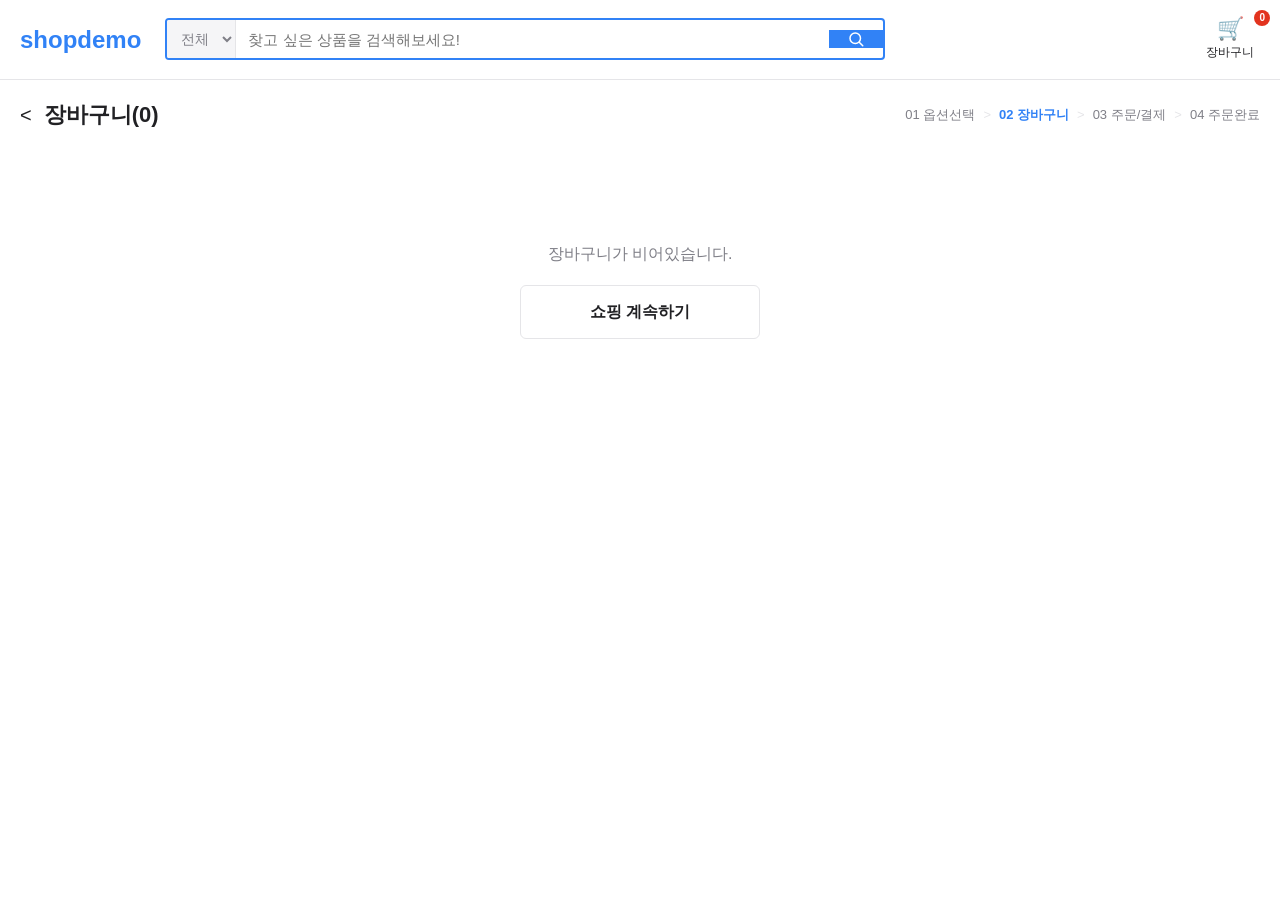
==== cart.html @ eaec2570 "Add cart screen with real localStorage-backed cart state Introduces js/cart-store.js as the shared c" ====
<!doctype html>
<html lang="ko">
<head>
  <meta charset="UTF-8" />
  <meta name="viewport" content="width=device-width, initial-scale=1.0" />
  <title>장바구니</title>
  <link rel="stylesheet" href="assets/css/styles.css" />
</head>
<body>
  <header class="site-header">
    <div class="header-inner">
      <a href="index.html" class="logo">shopdemo</a>
      <div class="search-bar">
        <select>
          <option>전체</option>
        </select>
        <input type="text" placeholder="찾고 싶은 상품을 검색해보세요!" />
        <button type="button" aria-label="검색">
          <svg viewBox="0 0 24 24" fill="none" stroke-width="2" stroke-linecap="round" stroke-linejoin="round">
            <circle cx="11" cy="11" r="7"></circle>
            <line x1="21" y1="21" x2="16.65" y2="16.65"></line>
          </svg>
        </button>
      </div>
      <div class="header-actions">
        <a href="cart.html" class="action">
          <span class="icon">🛒</span>
          <span>장바구니</span>
          <span class="cart-count" id="cart-count">0</span>
        </a>
      </div>
    </div>
  </header>

  <div class="cart-title-row">
    <a href="index.html" class="cart-back" aria-label="이전으로">&lt;</a>
    <h1 id="cart-title">장바구니</h1>
    <div class="cart-stepper">
      <span class="step">01 옵션선택</span>
      <span class="sep">&gt;</span>
      <span class="step active">02 장바구니</span>
      <span class="sep">&gt;</span>
      <span class="step">03 주문/결제</span>
      <span class="sep">&gt;</span>
      <span class="step">04 주문완료</span>
    </div>
  </div>

  <div class="cart-layout" id="cart-layout"></div>

  <script type="module" src="js/cart.js"></script>
</body>
</html>
---- assets/css/styles.css ----
:root {
  --color-bg: #ffffff;
  --color-surface: #ffffff;
  --color-text: #212124;
  --color-text-muted: #7f7f87;
  --color-border: #e5e5e8;
  --color-primary: #3182f6;
  --color-discount: #e2331e;
  --color-badge: #2e7ce0;
  --color-badge-bg: #eaf2fe;
  --color-delivery: #00a173;
  --max-width: 1280px;
}

* {
  box-sizing: border-box;
}

body {
  margin: 0;
  font-family: -apple-system, BlinkMacSystemFont, "Pretendard", "Apple SD Gothic Neo",
    "Segoe UI", sans-serif;
  background: var(--color-bg);
  color: var(--color-text);
  line-height: 1.4;
}

a {
  color: inherit;
  text-decoration: none;
}

/* Header */
header.site-header {
  border-bottom: 1px solid var(--color-border);
}

.header-inner {
  max-width: var(--max-width);
  margin: 0 auto;
  display: flex;
  align-items: center;
  gap: 24px;
  padding: 14px 20px;
}

.logo {
  font-size: 24px;
  font-weight: 800;
  color: var(--color-primary);
  white-space: nowrap;
}

.search-bar {
  flex: 1;
  display: flex;
  align-items: center;
  border: 2px solid var(--color-primary);
  border-radius: 4px;
  overflow: hidden;
  max-width: 720px;
}

.search-bar select {
  border: none;
  background: #f5f5f7;
  padding: 10px 10px;
  font-size: 14px;
  color: var(--color-text-muted);
  border-right: 1px solid var(--color-border);
}

.search-bar input {
  flex: 1;
  border: none;
  padding: 10px 12px;
  font-size: 15px;
  outline: none;
}

.search-bar button {
  display: flex;
  align-items: center;
  justify-content: center;
  border: none;
  background: var(--color-primary);
  color: #fff;
  padding: 0 18px;
  height: 100%;
  cursor: pointer;
}

.search-bar button svg {
  width: 18px;
  height: 18px;
  stroke: #fff;
}

.header-actions {
  display: flex;
  align-items: center;
  gap: 28px;
  margin-left: auto;
  padding-left: 20px;
  white-space: nowrap;
}

.header-actions .action {
  display: flex;
  flex-direction: column;
  align-items: center;
  font-size: 12px;
  color: var(--color-text);
  gap: 4px;
  position: relative;
  padding: 4px 6px;
}

.header-actions .icon {
  font-size: 22px;
  line-height: 1;
}

.cart-count {
  position: absolute;
  top: -4px;
  right: -10px;
  background: var(--color-discount);
  color: #fff;
  font-size: 10px;
  font-weight: 700;
  border-radius: 999px;
  padding: 1px 5px;
  min-width: 15px;
  text-align: center;
}

/* Breadcrumb */
.breadcrumb {
  max-width: var(--max-width);
  margin: 0 auto;
  padding: 10px 20px;
  font-size: 13px;
  color: var(--color-text-muted);
}

/* Layout */
.page-layout {
  max-width: var(--max-width);
  margin: 0 auto;
  display: grid;
  grid-template-columns: 220px 1fr;
  gap: 24px;
  padding: 0 20px 48px;
  align-items: start;
}

/* Sidebar */
.sidebar {
  border: 1px solid var(--color-border);
  border-radius: 6px;
  padding: 16px;
  position: sticky;
  top: 16px;
}

.sidebar h3 {
  font-size: 15px;
  margin: 0 0 10px;
}

.filter-list {
  list-style: none;
  margin: 0 0 20px;
  padding: 0;
  display: flex;
  flex-direction: column;
  gap: 8px;
}

.filter-list label {
  display: flex;
  align-items: center;
  gap: 8px;
  font-size: 13px;
  color: var(--color-text);
  cursor: pointer;
}

.category-list {
  list-style: none;
  margin: 0;
  padding: 0;
  border-top: 1px solid var(--color-border);
  padding-top: 12px;
}

.category-row {
  display: flex;
  justify-content: space-between;
  align-items: center;
  padding: 7px 4px;
  font-size: 13px;
  border-radius: 4px;
  cursor: pointer;
}

.category-row.active {
  color: var(--color-primary);
  font-weight: 700;
}

.category-row .chevron {
  color: var(--color-text-muted);
  font-size: 11px;
  transition: transform 0.15s ease;
}

.category-row .chevron.open {
  transform: rotate(90deg);
  color: var(--color-primary);
}

.subcategory-list {
  list-style: none;
  margin: 2px 0 8px;
  padding: 0 0 0 14px;
  display: flex;
  flex-direction: column;
}

.subcategory-item {
  padding: 6px 4px;
  font-size: 13px;
  color: var(--color-text-muted);
  cursor: pointer;
  border-radius: 4px;
}

.subcategory-item:hover {
  color: var(--color-text);
  background: #f5f5f7;
}

/* Main content */
.main-content h1 {
  font-size: 24px;
  margin: 4px 0 16px;
}

.toolbar {
  display: flex;
  align-items: center;
  justify-content: space-between;
  border-bottom: 2px solid var(--color-text);
  padding-bottom: 12px;
  margin-bottom: 20px;
}

.sort-tabs {
  display: flex;
  gap: 18px;
}

.sort-tabs button {
  border: none;
  background: none;
  font-size: 14px;
  color: var(--color-text-muted);
  cursor: pointer;
  padding: 0;
  font-weight: 500;
}

.sort-tabs button.active {
  color: var(--color-text);
  font-weight: 700;
}

.page-size {
  font-size: 13px;
  color: var(--color-text-muted);
  border: 1px solid var(--color-border);
  border-radius: 4px;
  padding: 6px 10px;
  background: #fff;
}

/* Product grid */
.product-grid {
  display: grid;
  grid-template-columns: repeat(4, 1fr);
  gap: 28px 16px;
}

.product-card {
  display: flex;
  flex-direction: column;
  gap: 4px;
  cursor: pointer;
}

.product-card .thumb {
  width: 100%;
  aspect-ratio: 1 / 1;
  background: #f5f5f7;
  border-radius: 6px;
  overflow: hidden;
  margin-bottom: 8px;
}

.product-card .thumb img {
  width: 100%;
  height: 100%;
  object-fit: cover;
  display: block;
}

.product-card .name {
  font-size: 14px;
  color: var(--color-text);
  display: -webkit-box;
  -webkit-line-clamp: 2;
  -webkit-box-orient: vertical;
  overflow: hidden;
  min-height: 38px;
}

.product-card .discount-line {
  font-size: 13px;
  color: var(--color-discount);
  font-weight: 700;
}

.product-card .discount-line .original-price {
  color: var(--color-text-muted);
  font-weight: 400;
  text-decoration: line-through;
  margin-left: 4px;
}

.product-card .price-row {
  display: flex;
  align-items: center;
  gap: 6px;
  margin-top: 2px;
}

.product-card .price {
  font-size: 17px;
  font-weight: 800;
}

.badge {
  display: inline-block;
  font-size: 11px;
  font-weight: 700;
  padding: 1px 5px;
  border-radius: 3px;
}

.badge.delivery {
  background: var(--color-badge-bg);
  color: var(--color-badge);
}

.delivery-text {
  font-size: 12px;
  color: var(--color-delivery);
  font-weight: 600;
}

.rating-row {
  display: flex;
  align-items: center;
  gap: 4px;
  font-size: 12px;
  color: var(--color-text-muted);
}

.rating-row .stars {
  color: #ffb800;
}

.reward-badge {
  display: inline-block;
  align-self: flex-start;
  font-size: 11px;
  color: var(--color-text-muted);
  border: 1px solid var(--color-border);
  border-radius: 999px;
  padding: 2px 8px;
  margin-top: 4px;
}

@media (max-width: 900px) {
  .page-layout {
    grid-template-columns: 1fr;
  }
  .sidebar {
    position: static;
  }
  .product-grid {
    grid-template-columns: repeat(2, 1fr);
  }
}

/* Product detail page */
.detail-layout {
  max-width: var(--max-width);
  margin: 0 auto;
  display: grid;
  grid-template-columns: 84px 460px 1fr;
  gap: 24px;
  padding: 24px 20px 64px;
  align-items: start;
}

.gallery-thumbs {
  display: flex;
  flex-direction: column;
  gap: 8px;
  max-height: 540px;
  overflow-y: auto;
}

.thumb-btn {
  width: 100%;
  aspect-ratio: 1 / 1;
  padding: 0;
  border: 2px solid transparent;
  border-radius: 4px;
  overflow: hidden;
  cursor: pointer;
  background: #f5f5f7;
}

.thumb-btn.active {
  border-color: var(--color-primary);
}

.thumb-btn img {
  width: 100%;
  height: 100%;
  object-fit: cover;
  display: block;
}

.gallery-main {
  width: 100%;
  aspect-ratio: 1 / 1;
  background: #f5f5f7;
  border-radius: 8px;
  overflow: hidden;
}

.gallery-main img {
  width: 100%;
  height: 100%;
  object-fit: cover;
  display: block;
}

.detail-title {
  font-size: 20px;
  font-weight: 700;
  margin: 0 0 12px;
  line-height: 1.4;
}

.detail-rating {
  font-size: 14px;
  gap: 8px;
  margin-bottom: 16px;
  padding-bottom: 16px;
  border-bottom: 1px solid var(--color-border);
}

.detail-rating .stars {
  font-size: 14px;
}

.detail-price-block {
  margin-bottom: 4px;
}

.detail-discount-line {
  display: flex;
  align-items: baseline;
  gap: 8px;
  margin-bottom: 4px;
}

.detail-discount-line .discount-percent {
  font-size: 20px;
  color: var(--color-discount);
  font-weight: 800;
}

.detail-discount-line .original-price {
  font-size: 14px;
  color: var(--color-text-muted);
  font-weight: 400;
  text-decoration: line-through;
}

.detail-price {
  font-size: 28px;
  font-weight: 800;
}

.qty-row {
  display: flex;
  align-items: center;
  gap: 16px;
  margin-top: 20px;
  padding: 20px 0;
  border-top: 1px solid var(--color-border);
  font-size: 14px;
}

.qty-selector {
  display: flex;
  align-items: center;
  border: 1px solid var(--color-border);
  border-radius: 4px;
}

.qty-selector button {
  background: #f5f5f7;
  border: none;
  color: var(--color-text);
  width: 32px;
  height: 32px;
  font-size: 16px;
  cursor: pointer;
}

.qty-selector span {
  width: 40px;
  text-align: center;
  font-size: 14px;
}

.total-row {
  font-size: 14px;
  color: var(--color-text-muted);
  padding-bottom: 20px;
}

.total-row strong {
  color: var(--color-text);
  font-size: 18px;
  margin-left: 6px;
}

.detail-actions {
  display: flex;
  gap: 10px;
}

.detail-actions button {
  flex: 1;
  padding: 14px;
  font-size: 16px;
  font-weight: 700;
  border-radius: 6px;
  cursor: pointer;
}

.btn-cart {
  background: #fff;
  border: 1px solid var(--color-primary);
  color: var(--color-primary);
}

.btn-buy {
  background: var(--color-primary);
  border: 1px solid var(--color-primary);
  color: #fff;
}

.cart-toast {
  margin-top: 14px;
  padding: 10px 14px;
  background: #212124;
  color: #fff;
  border-radius: 6px;
  font-size: 13px;
  text-align: center;
}

@media (max-width: 900px) {
  .detail-layout {
    grid-template-columns: 64px 1fr;
    grid-template-areas:
      "thumbs main"
      "info info";
  }
  .gallery-thumbs {
    grid-area: thumbs;
  }
  .gallery-main {
    grid-area: main;
  }
  .detail-info {
    grid-area: info;
  }
}

/* Detail page tabs */
.detail-tabs-section {
  border-top: 8px solid var(--color-bg-muted, #f5f5f7);
}

.detail-tabs-inner {
  max-width: var(--max-width);
  margin: 0 auto;
  padding: 0 20px 64px;
}

.detail-tabs {
  display: flex;
  border-bottom: 1px solid var(--color-border);
  position: sticky;
  top: 0;
  background: var(--color-surface);
  z-index: 10;
}

.tab-btn {
  flex: 1;
  background: none;
  border: none;
  border-bottom: 3px solid transparent;
  padding: 16px 8px;
  font-size: 15px;
  color: var(--color-text-muted);
  cursor: pointer;
  text-align: center;
}

.tab-btn.active {
  color: var(--color-text);
  font-weight: 700;
  border-bottom-color: var(--color-text);
}

.tab-panel {
  padding: 32px 8px;
  scroll-margin-top: 56px;
}

.section-heading {
  font-size: 18px;
  font-weight: 700;
  margin: 0 0 20px;
}

.detail-description-text {
  font-size: 14px;
  line-height: 1.7;
  color: var(--color-text);
  max-width: 720px;
  margin: 0 auto 24px;
}

.detail-description-images {
  display: flex;
  flex-direction: column;
  gap: 12px;
  max-width: 720px;
  margin: 0 auto;
}

.detail-description-images img {
  width: 100%;
  border-radius: 8px;
  background: #f5f5f7;
  aspect-ratio: 4 / 3;
  object-fit: cover;
}

.review-list {
  display: flex;
  flex-direction: column;
}

.review-card {
  padding: 16px 0;
  border-bottom: 1px solid var(--color-border);
}

.review-header {
  display: flex;
  align-items: center;
  gap: 10px;
  margin-bottom: 6px;
  font-size: 13px;
}

.review-nickname {
  font-weight: 700;
}

.review-header .stars {
  color: #ffb800;
  letter-spacing: 1px;
}

.review-date {
  color: var(--color-text-muted);
  margin-left: auto;
}

.review-content {
  font-size: 14px;
  color: var(--color-text);
  margin: 0;
  line-height: 1.6;
}

.qna-list {
  display: flex;
  flex-direction: column;
}

.qna-item {
  padding: 16px 0;
  border-bottom: 1px solid var(--color-border);
}

.qna-question,
.qna-answer {
  display: flex;
  align-items: flex-start;
  gap: 10px;
  font-size: 14px;
  line-height: 1.6;
}

.qna-question {
  color: var(--color-text);
  font-weight: 600;
  margin-bottom: 8px;
}

.qna-answer {
  color: var(--color-text-muted);
}

.qna-answer.pending {
  color: var(--color-text-muted);
  font-style: italic;
  padding-left: 30px;
}

.qna-date {
  margin-left: auto;
  color: var(--color-text-muted);
  font-weight: 400;
  font-size: 12px;
  white-space: nowrap;
}

.qna-tag {
  flex-shrink: 0;
  width: 20px;
  height: 20px;
  border-radius: 4px;
  display: flex;
  align-items: center;
  justify-content: center;
  font-size: 12px;
  font-weight: 700;
  color: #fff;
}

.qna-tag.q {
  background: var(--color-text-muted);
}

.qna-tag.a {
  background: var(--color-primary);
}

.tab-panel[data-panel="shipping"] p {
  font-size: 13px;
  line-height: 1.8;
  color: var(--color-text-muted);
  max-width: 720px;
  margin: 0 auto 16px;
}

.tab-panel[data-panel="shipping"] strong {
  color: var(--color-text);
}

/* Auth pages (signup/login) */
.auth-header .header-inner {
  justify-content: center;
}

.auth-main {
  display: flex;
  justify-content: center;
  padding: 48px 20px 80px;
}

.auth-card {
  width: 100%;
  max-width: 420px;
}

.auth-title {
  font-size: 22px;
  font-weight: 800;
  text-align: center;
  margin: 0 0 28px;
}

.form-group {
  margin-bottom: 16px;
}

.form-group label {
  display: block;
  font-size: 13px;
  font-weight: 600;
  margin-bottom: 6px;
}

.form-group input {
  width: 100%;
  padding: 12px 14px;
  font-size: 15px;
  color: var(--color-text);
  border: 1px solid var(--color-border);
  border-radius: 6px;
  outline: none;
}

.form-group input:focus {
  border-color: var(--color-primary);
}

.form-group input.invalid {
  border-color: var(--color-discount);
}

.field-error {
  font-size: 12px;
  color: var(--color-discount);
  margin: 6px 0 0;
}

.agreement-section {
  margin: 24px 0;
  padding: 16px;
  background: #f5f5f7;
  border-radius: 6px;
}

.agreement-master {
  display: flex;
  align-items: center;
  gap: 8px;
  font-size: 14px;
  font-weight: 700;
  padding-bottom: 12px;
  margin-bottom: 12px;
  border-bottom: 1px solid var(--color-border);
  cursor: pointer;
}

.agreement-list {
  list-style: none;
  margin: 0;
  padding: 0;
  display: flex;
  flex-direction: column;
  gap: 10px;
}

.agreement-item {
  display: flex;
  align-items: center;
  gap: 8px;
}

.agreement-item label {
  display: flex;
  align-items: center;
  gap: 8px;
  font-size: 13px;
  color: var(--color-text-muted);
  cursor: pointer;
  flex: 1;
}

.agreement-arrow {
  color: var(--color-text-muted);
  font-size: 13px;
}

.btn-submit {
  width: 100%;
  padding: 15px;
  font-size: 16px;
  font-weight: 700;
  border-radius: 6px;
  border: none;
  background: var(--color-primary);
  color: #fff;
  cursor: pointer;
  margin-top: 4px;
}

.btn-submit:disabled {
  background: var(--color-text-muted);
  cursor: not-allowed;
}

.auth-footer-link {
  text-align: center;
  font-size: 13px;
  color: var(--color-text-muted);
  margin-top: 20px;
}

.auth-footer-link a {
  color: var(--color-primary);
  font-weight: 600;
}

/* Login page */
.input-with-icon {
  display: flex;
  align-items: stretch;
  border: 1px solid var(--color-border);
  border-radius: 6px;
  overflow: hidden;
}

.input-with-icon:focus-within {
  border-color: var(--color-primary);
}

.input-with-icon .input-icon {
  display: flex;
  align-items: center;
  justify-content: center;
  width: 44px;
  flex-shrink: 0;
  font-size: 16px;
  color: var(--color-text-muted);
  background: #f5f5f7;
  border-right: 1px solid var(--color-border);
}

.input-with-icon input {
  flex: 1;
  min-width: 0;
  border: none;
  outline: none;
  padding: 12px 14px;
  font-size: 15px;
}

.input-action-btn {
  flex-shrink: 0;
  border: none;
  background: none;
  color: var(--color-text-muted);
  font-size: 14px;
  padding: 0 14px;
  cursor: pointer;
}

.login-options-row {
  display: flex;
  align-items: center;
  justify-content: space-between;
  margin: 6px 0 20px;
  font-size: 13px;
  color: var(--color-text-muted);
}

.remember-me {
  display: flex;
  align-items: center;
  gap: 6px;
  cursor: pointer;
}

.find-account-link {
  color: var(--color-text-muted);
}

.btn-outline {
  display: block;
  width: 100%;
  padding: 15px;
  font-size: 16px;
  font-weight: 700;
  border-radius: 6px;
  border: 1px solid var(--color-border);
  background: #fff;
  color: var(--color-text);
  text-align: center;
  cursor: pointer;
  margin-top: 10px;
}

.auth-copyright {
  text-align: center;
  font-size: 12px;
  color: var(--color-text-muted);
  margin-top: 32px;
}

/* Cart page */
.cart-title-row {
  max-width: var(--max-width);
  margin: 0 auto;
  display: flex;
  align-items: center;
  gap: 12px;
  padding: 20px 20px 16px;
}

.cart-back {
  font-size: 20px;
  color: var(--color-text);
}

.cart-title-row h1 {
  font-size: 22px;
  margin: 0;
}

.cart-stepper {
  margin-left: auto;
  display: flex;
  align-items: center;
  gap: 8px;
  font-size: 13px;
  color: var(--color-text-muted);
}

.cart-stepper .step.active {
  color: var(--color-primary);
  font-weight: 700;
}

.cart-stepper .sep {
  color: var(--color-border);
}

.cart-layout {
  max-width: var(--max-width);
  margin: 0 auto;
  display: grid;
  grid-template-columns: 1fr 300px;
  gap: 24px;
  padding: 0 20px 64px;
  align-items: start;
}

.cart-item-list {
  list-style: none;
  margin: 0;
  padding: 0;
  border-top: 2px solid var(--color-text);
}

.cart-item {
  display: flex;
  align-items: flex-start;
  gap: 16px;
  padding: 20px 0;
  border-bottom: 1px solid var(--color-border);
}

.cart-item-check {
  padding-top: 4px;
}

.cart-item-thumb {
  flex-shrink: 0;
  width: 96px;
  aspect-ratio: 1 / 1;
  border-radius: 6px;
  overflow: hidden;
  background: #f5f5f7;
}

.cart-item-thumb img {
  width: 100%;
  height: 100%;
  object-fit: cover;
  display: block;
}

.cart-item-info {
  flex: 1;
  min-width: 0;
  display: flex;
  flex-direction: column;
  gap: 6px;
}

.cart-item-top {
  display: flex;
  align-items: flex-start;
  justify-content: space-between;
  gap: 10px;
}

.cart-item-name {
  font-size: 14px;
  color: var(--color-text);
  line-height: 1.4;
}

.cart-item-delete {
  flex-shrink: 0;
  border: none;
  background: none;
  color: var(--color-text-muted);
  font-size: 12px;
  cursor: pointer;
  text-decoration: underline;
}

.cart-item-delivery {
  display: flex;
  align-items: center;
  gap: 8px;
}

.cart-item-price {
  font-size: 17px;
  font-weight: 800;
}

.cart-qty {
  margin-top: 4px;
}

.cart-select-row {
  display: flex;
  align-items: center;
  justify-content: space-between;
  padding-top: 16px;
}

.cart-select-all {
  display: flex;
  align-items: center;
  gap: 8px;
  font-size: 14px;
  cursor: pointer;
}

.cart-select-row button {
  border: 1px solid var(--color-border);
  background: #fff;
  border-radius: 4px;
  padding: 8px 14px;
  font-size: 13px;
  color: var(--color-text);
  cursor: pointer;
}

.cart-summary {
  border: 1px solid var(--color-border);
  border-radius: 8px;
  padding: 20px;
  position: sticky;
  top: 16px;
}

.cart-summary-heading {
  font-size: 16px;
  margin: 0 0 16px;
}

.summary-row {
  display: flex;
  align-items: center;
  justify-content: space-between;
  font-size: 14px;
  color: var(--color-text-muted);
  padding: 6px 0;
}

.summary-discount {
  color: var(--color-discount);
}

.summary-total {
  display: flex;
  justify-content: flex-end;
  font-size: 22px;
  font-weight: 800;
  padding: 14px 0 20px;
  margin-top: 8px;
  border-top: 1px solid var(--color-border);
}

.cart-empty {
  grid-column: 1 / -1;
  text-align: center;
  padding: 80px 20px;
}

.cart-empty p {
  color: var(--color-text-muted);
  margin-bottom: 20px;
}

.cart-empty .btn-outline {
  max-width: 240px;
  margin: 0 auto;
}

@media (max-width: 900px) {
  .cart-layout {
    grid-template-columns: 1fr;
  }
  .cart-summary {
    position: static;
  }
}
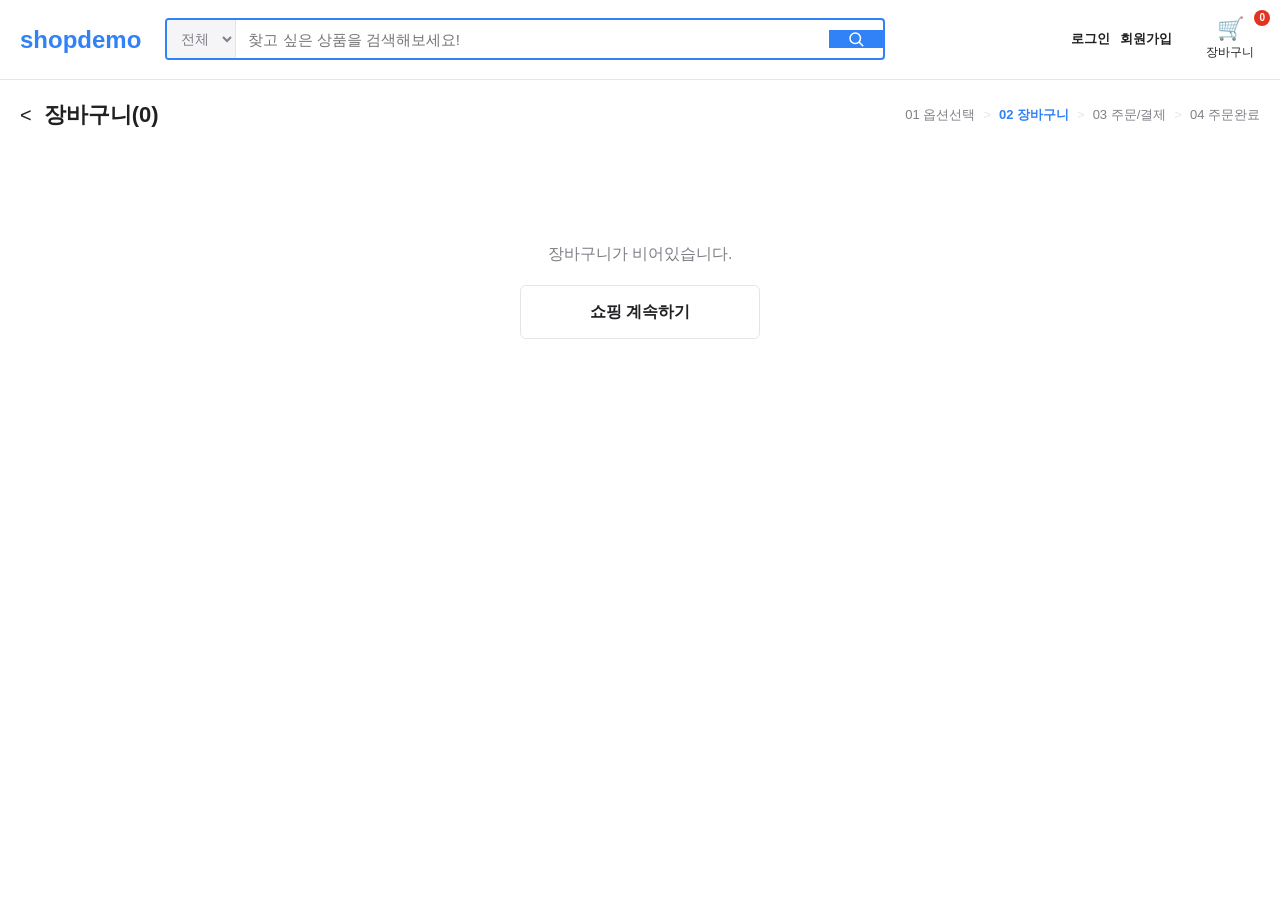
==== commit f79209fa: "Add 로그인/회원가입 links to the site header Header only linked to the cart - there was no way to reach log" ====
--- a/cart.html
+++ b/cart.html
@@ -14,8 +14,8 @@
         <select>
           <option>전체</option>
         </select>
-        <input type="text" placeholder="찾고 싶은 상품을 검색해보세요!" />
-        <button type="button" aria-label="검색">
+        <input type="text" id="search-input" placeholder="찾고 싶은 상품을 검색해보세요!" />
+        <button type="button" id="search-btn" aria-label="검색">
           <svg viewBox="0 0 24 24" fill="none" stroke-width="2" stroke-linecap="round" stroke-linejoin="round">
             <circle cx="11" cy="11" r="7"></circle>
             <line x1="21" y1="21" x2="16.65" y2="16.65"></line>
@@ -23,6 +23,10 @@
         </button>
       </div>
       <div class="header-actions">
+        <div class="account-links">
+          <a href="login.html">로그인</a>
+          <a href="signup.html">회원가입</a>
+        </div>
         <a href="cart.html" class="action">
           <span class="icon">🛒</span>
           <span>장바구니</span>
--- a/assets/css/styles.css
+++ b/assets/css/styles.css
@@ -121,6 +121,18 @@
   line-height: 1;
 }
 
+.account-links {
+  display: flex;
+  align-items: center;
+  gap: 10px;
+  font-size: 13px;
+  font-weight: 600;
+}
+
+.account-links a:hover {
+  color: var(--color-primary);
+}
+
 .cart-count {
   position: absolute;
   top: -4px;
@@ -242,6 +254,12 @@
   background: #f5f5f7;
 }
 
+.subcategory-item.active {
+  color: var(--color-primary);
+  font-weight: 700;
+  background: var(--color-badge-bg);
+}
+
 /* Main content */
 .main-content h1 {
   font-size: 24px;
@@ -291,6 +309,13 @@
   display: grid;
   grid-template-columns: repeat(4, 1fr);
   gap: 28px 16px;
+}
+
+.empty-results {
+  grid-column: 1 / -1;
+  text-align: center;
+  color: var(--color-text-muted);
+  padding: 80px 20px;
 }
 
 .product-card {
@@ -1233,3 +1258,230 @@
     position: static;
   }
 }
+
+/* Checkout page */
+.checkout-main-col {
+  display: flex;
+  flex-direction: column;
+  gap: 20px;
+}
+
+.checkout-section {
+  border: 1px solid var(--color-border);
+  border-radius: 8px;
+  padding: 20px;
+}
+
+.text-input {
+  width: 100%;
+  padding: 12px 14px;
+  font-size: 14px;
+  color: var(--color-text);
+  border: 1px solid var(--color-border);
+  border-radius: 6px;
+  outline: none;
+}
+
+.text-input:focus {
+  border-color: var(--color-primary);
+}
+
+.text-input[readonly] {
+  background: #f5f5f7;
+  color: var(--color-text-muted);
+}
+
+.address-form {
+  display: flex;
+  flex-direction: column;
+  gap: 10px;
+}
+
+.form-row {
+  display: flex;
+  gap: 10px;
+}
+
+.form-row .text-input {
+  flex: 1;
+  min-width: 0;
+}
+
+.btn-outline-sm {
+  flex-shrink: 0;
+  padding: 0 16px;
+  font-size: 13px;
+  font-weight: 700;
+  border-radius: 6px;
+  border: 1px solid var(--color-border);
+  background: #fff;
+  color: var(--color-text);
+  cursor: pointer;
+  white-space: nowrap;
+}
+
+.checkout-item-list {
+  list-style: none;
+  margin: 0;
+  padding: 0;
+  display: flex;
+  flex-direction: column;
+  gap: 16px;
+}
+
+.checkout-item {
+  display: flex;
+  align-items: center;
+  gap: 14px;
+}
+
+.checkout-item-thumb {
+  flex-shrink: 0;
+  width: 60px;
+  aspect-ratio: 1 / 1;
+  border-radius: 6px;
+  overflow: hidden;
+  background: #f5f5f7;
+}
+
+.checkout-item-thumb img {
+  width: 100%;
+  height: 100%;
+  object-fit: cover;
+  display: block;
+}
+
+.checkout-item-info {
+  flex: 1;
+  min-width: 0;
+  display: flex;
+  flex-direction: column;
+  gap: 6px;
+}
+
+.checkout-item-name {
+  font-size: 14px;
+  color: var(--color-text);
+}
+
+.checkout-item-qty {
+  color: var(--color-text-muted);
+  font-size: 13px;
+  white-space: nowrap;
+}
+
+.checkout-item-price {
+  font-weight: 700;
+  font-size: 14px;
+  white-space: nowrap;
+  min-width: 90px;
+  text-align: right;
+}
+
+.payment-methods {
+  display: flex;
+  flex-direction: column;
+  gap: 10px;
+}
+
+.payment-method-option {
+  display: flex;
+  align-items: center;
+  gap: 10px;
+  border: 1px solid var(--color-border);
+  border-radius: 6px;
+  padding: 14px 16px;
+  font-size: 14px;
+  cursor: pointer;
+}
+
+.payment-method-option:has(input:checked) {
+  border-color: var(--color-primary);
+}
+
+.payment-method-label {
+  font-weight: 700;
+}
+
+.payment-method-detail {
+  margin-left: auto;
+  color: var(--color-text-muted);
+  font-size: 13px;
+}
+
+.checkout-consent {
+  display: flex;
+  align-items: flex-start;
+  gap: 8px;
+  font-size: 12px;
+  color: var(--color-text-muted);
+  margin: 4px 0 4px;
+  cursor: pointer;
+}
+
+/* Order complete page */
+.order-complete-layout {
+  max-width: var(--max-width);
+  margin: 0 auto;
+  padding: 40px 20px 80px;
+  display: flex;
+  justify-content: center;
+}
+
+.order-complete-card {
+  width: 100%;
+  max-width: 480px;
+  text-align: center;
+}
+
+.order-complete-icon {
+  width: 64px;
+  height: 64px;
+  margin: 0 auto 20px;
+  border-radius: 50%;
+  background: var(--color-primary);
+  color: #fff;
+  font-size: 30px;
+  font-weight: 700;
+  display: flex;
+  align-items: center;
+  justify-content: center;
+}
+
+.order-complete-heading {
+  font-size: 22px;
+  margin: 0 0 8px;
+}
+
+.order-complete-sub {
+  font-size: 14px;
+  color: var(--color-text-muted);
+  margin: 0 0 28px;
+}
+
+.order-complete-summary {
+  text-align: left;
+  border: 1px solid var(--color-border);
+  border-radius: 8px;
+  padding: 4px 20px;
+  margin-bottom: 24px;
+}
+
+.order-complete-items {
+  text-align: left;
+  border-top: 1px solid var(--color-border);
+  padding-top: 20px;
+  margin-bottom: 28px;
+}
+
+.order-complete-action {
+  display: block;
+  text-align: center;
+  text-decoration: none;
+}
+
+.order-complete-note {
+  margin-top: 16px;
+  font-size: 12px;
+  color: var(--color-text-muted);
+}
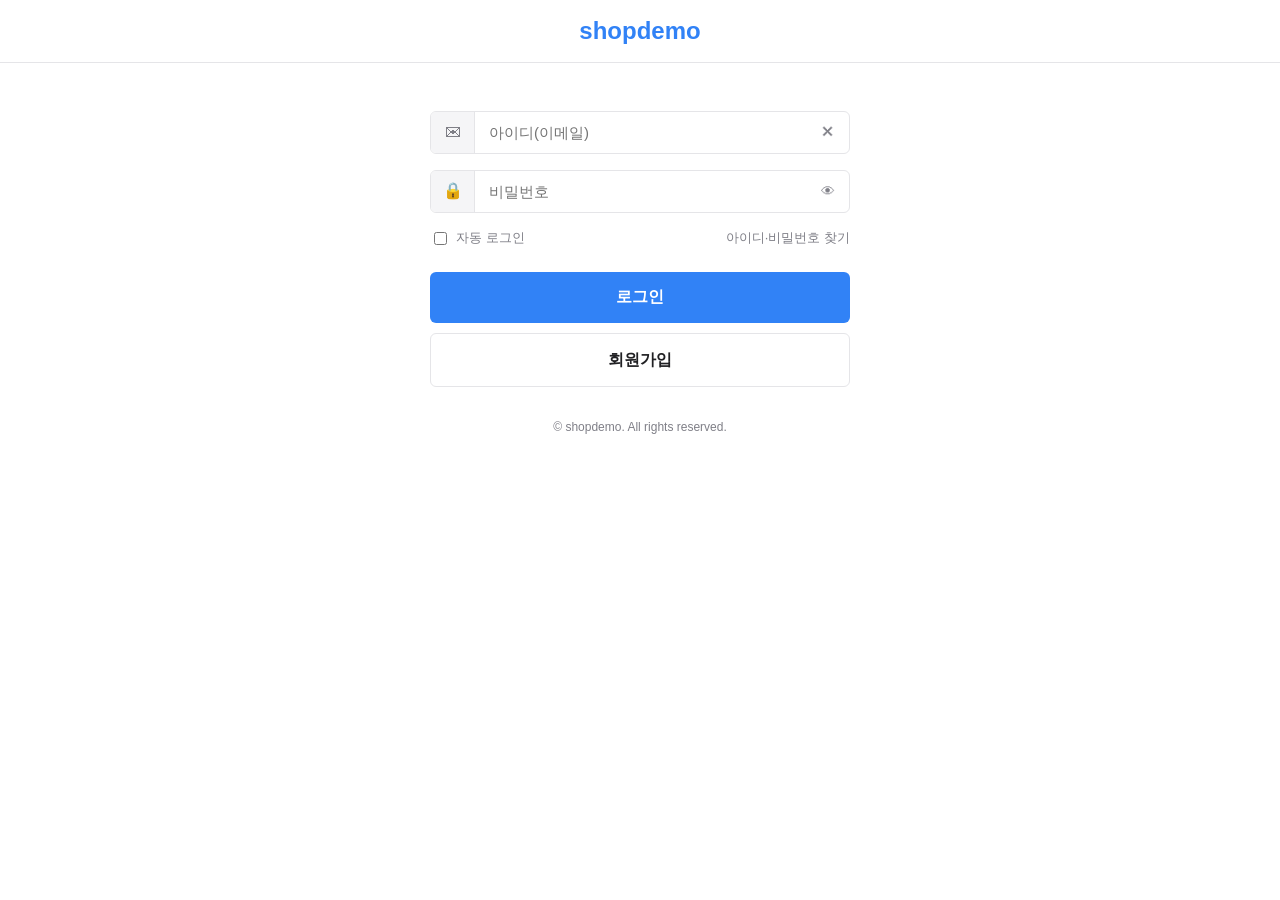
==== commit 9e7f14ea: "feat: replace the mock data layer with real API calls Every screen read a hardcoded 16-product array" ====
--- a/cart.html
+++ b/cart.html
@@ -23,10 +23,7 @@
         </button>
       </div>
       <div class="header-actions">
-        <div class="account-links">
-          <a href="login.html">로그인</a>
-          <a href="signup.html">회원가입</a>
-        </div>
+        <div class="account-links" id="header-auth"></div>
         <a href="cart.html" class="action">
           <span class="icon">🛒</span>
           <span>장바구니</span>
--- a/assets/css/styles.css
+++ b/assets/css/styles.css
@@ -133,6 +133,24 @@
   color: var(--color-primary);
 }
 
+.account-user {
+  color: var(--color-primary);
+}
+
+/* Logout is an action, not navigation, so it is a button styled to sit with the links. */
+.account-link-btn {
+  font: inherit;
+  color: inherit;
+  background: none;
+  border: 0;
+  padding: 0;
+  cursor: pointer;
+}
+
+.account-link-btn:hover {
+  color: var(--color-primary);
+}
+
 .cart-count {
   position: absolute;
   top: -4px;
@@ -316,6 +334,31 @@
   text-align: center;
   color: var(--color-text-muted);
   padding: 80px 20px;
+}
+
+/* Only rendered when the result set spans more than one page. */
+.pagination {
+  display: flex;
+  align-items: center;
+  justify-content: center;
+  gap: 16px;
+  padding: 28px 0 8px;
+  font-size: 13px;
+  color: var(--color-text-muted);
+}
+
+.pagination button {
+  border: 1px solid var(--color-border);
+  border-radius: 4px;
+  background: #fff;
+  padding: 6px 14px;
+  font-size: 13px;
+  cursor: pointer;
+}
+
+.pagination button:disabled {
+  opacity: 0.4;
+  cursor: default;
 }
 
 .product-card {
